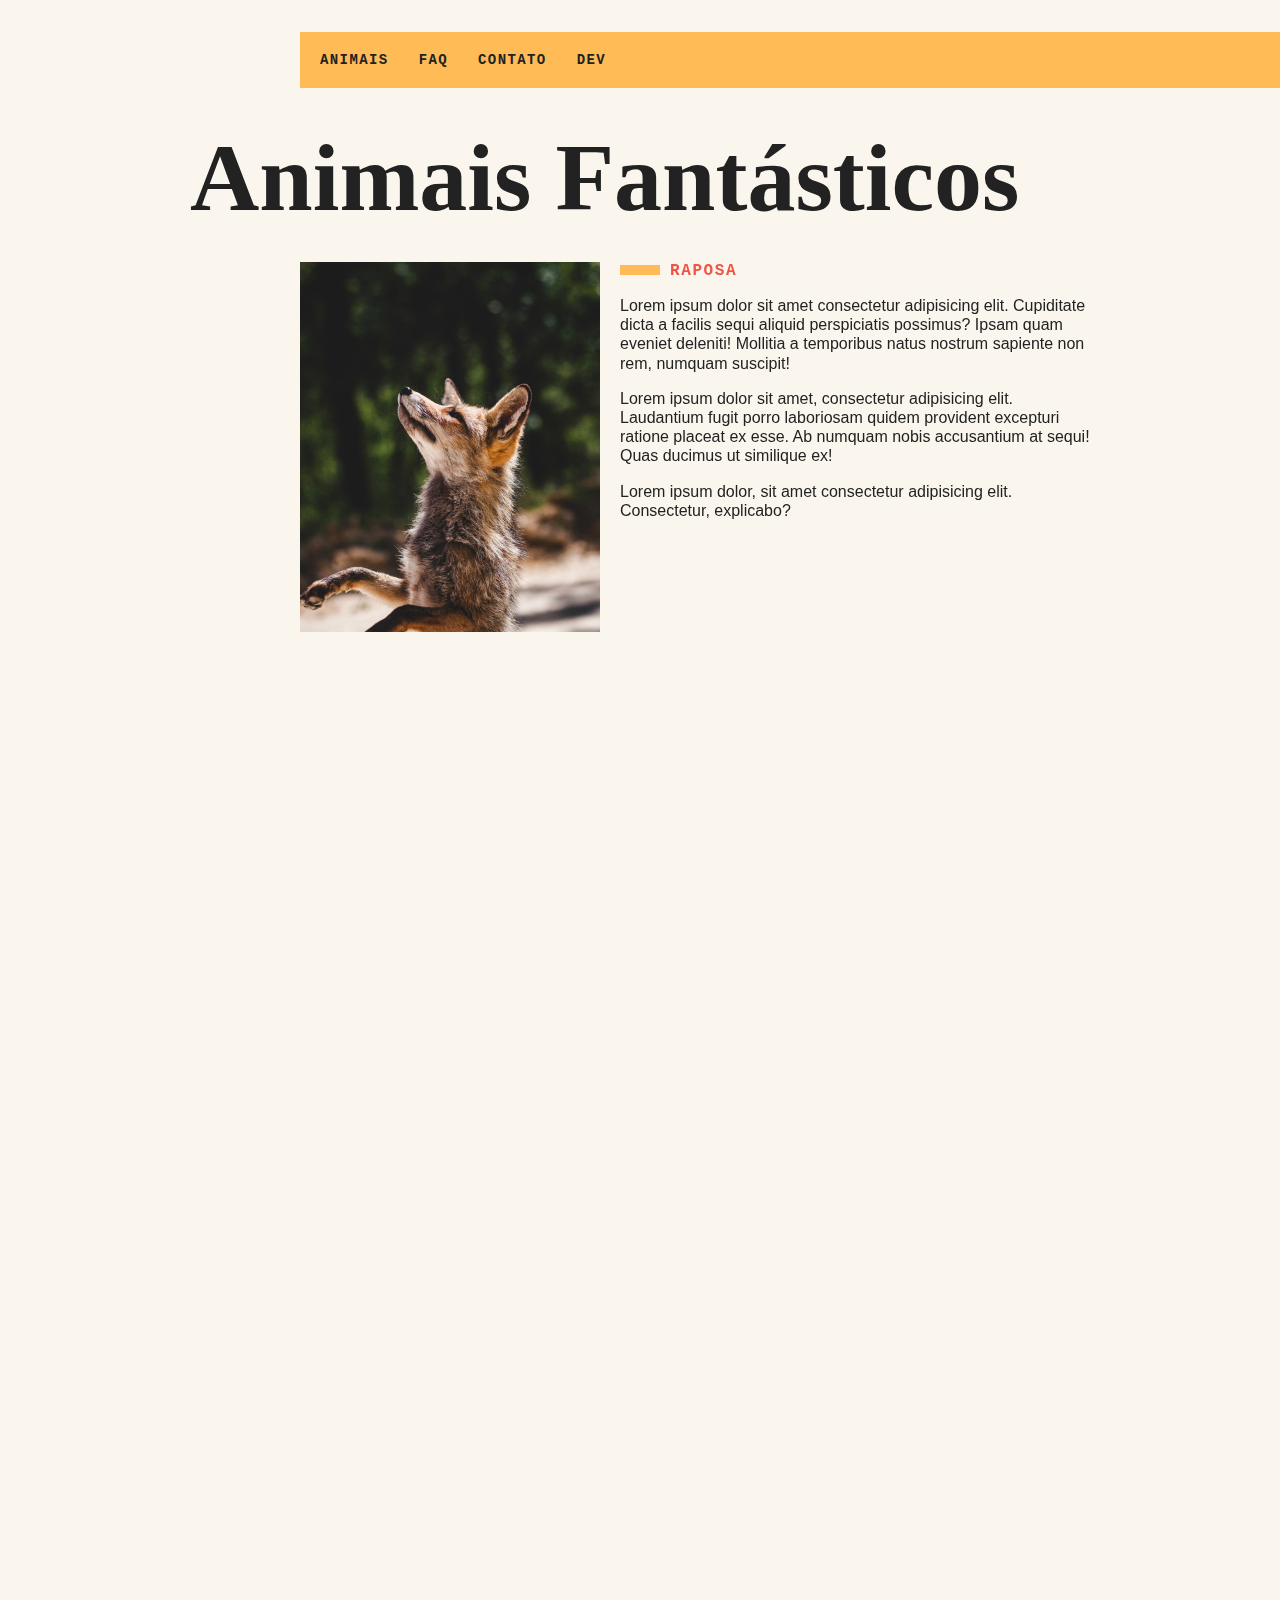
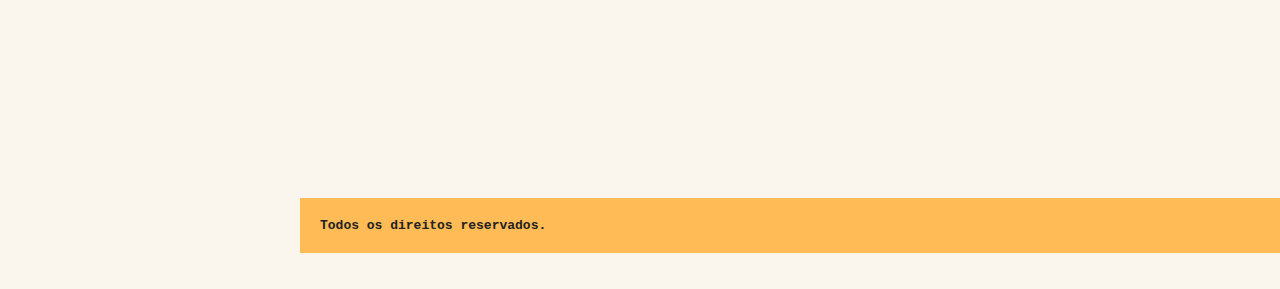
==== modal/index.html @ e8386a02 "modal" ====
<!DOCTYPE html>
<html lang="pt-br">
<head>
  <meta charset="UTF-8">
  <meta name="viewport" content="width=device-width, initial-scale=1.0">
  <link rel="stylesheet" href="css/style2.css">
  <script>document.documentElement.className += ' js';</script>
  <title>Animais Fantásticos</title>
</head>
<body>
  <nav class="menu" data-menu="suave">
    <ul>
      <li><a href="#animais">Animais</a></li>
      <li><a href="#faq">Faq</a></li>
      <li><a href="#contato">Contato</a></li>
      <li><a href="https://github.com/joaoxavier-ctrl">Dev</a></li>
    </ul>
  </nav>

  <section class="grid-section animais" data-anime="scroll" id="animais">
    <h1 class="titulo">Animais Fantásticos</h1>
    <ul class="animais-lista" data-tab="menu">
      <li>
        <img src="img/imagem1.jpg" alt="">
      </li>
      <li>
        <img src="img/imagem2.jpg" alt="">
      </li>
      <li>
        <img src="img/imagem3.jpg" alt="">
      </li>
      <li>
        <img src="img/imagem4.jpg" alt="">
      </li>
      <li>
        <img src="img/imagem5.jpg" alt="">
      </li>
      <li>
        <img src="img/imagem6.jpg" alt="">
      </li>
    </ul>

    <div class="animais-descricao" data-tab="content">
      <section data-anime="show-right">
        <h2>Raposa</h2>
        <p>Lorem ipsum dolor sit amet consectetur adipisicing elit. Cupiditate dicta a facilis sequi aliquid perspiciatis possimus? Ipsam quam eveniet deleniti! Mollitia a temporibus natus nostrum sapiente non rem, numquam suscipit!</p>
        <p>Lorem ipsum dolor sit amet, consectetur adipisicing elit. Laudantium fugit porro laboriosam quidem provident excepturi ratione placeat ex esse. Ab numquam nobis accusantium at sequi! Quas ducimus ut similique ex!</p>
        <p>Lorem ipsum dolor, sit amet consectetur adipisicing elit. Consectetur, explicabo?</p>
      </section>

      <section data-anime="show-right">
        <h2>Esquilo</h2>
        <p>Lorem ipsum dolor sit amet consectetur adipisicing elit. Cupiditate dicta a facilis sequi aliquid perspiciatis possimus? Ipsam quam eveniet deleniti! Mollitia a temporibus natus nostrum sapiente non rem, numquam suscipit!</p>
        <p>Lorem ipsum dolor sit amet, consectetur adipisicing elit. Laudantium fugit porro laboriosam quidem provident excepturi ratione placeat ex esse. Ab numquam nobis accusantium at sequi! Quas ducimus ut similique ex!</p>
        <p>Lorem ipsum dolor, sit amet consectetur adipisicing elit. Consectetur, explicabo?</p>
      </section>

      <section data-anime="show-down">
        <h2>Urso</h2>
        <p>Lorem ipsum dolor sit amet consectetur adipisicing elit. Cupiditate dicta a facilis sequi aliquid perspiciatis possimus? Ipsam quam eveniet deleniti! Mollitia a temporibus natus nostrum sapiente non rem, numquam suscipit!</p>
        <p>Lorem ipsum dolor sit amet, consectetur adipisicing elit. Laudantium fugit porro laboriosam quidem provident excepturi ratione placeat ex esse. Ab numquam nobis accusantium at sequi! Quas ducimus ut similique ex!</p>
        <p>Lorem ipsum dolor, sit amet consectetur adipisicing elit. Consectetur, explicabo?</p>
      </section>

      <section data-anime="show-down">
        <h2>Lobo</h2>
        <p>Lorem ipsum dolor sit amet consectetur adipisicing elit. Cupiditate dicta a facilis sequi aliquid perspiciatis possimus? Ipsam quam eveniet deleniti! Mollitia a temporibus natus nostrum sapiente non rem, numquam suscipit!</p>
        <p>Lorem ipsum dolor sit amet, consectetur adipisicing elit. Laudantium fugit porro laboriosam quidem provident excepturi ratione placeat ex esse. Ab numquam nobis accusantium at sequi! Quas ducimus ut similique ex!</p>
        <p>Lorem ipsum dolor, sit amet consectetur adipisicing elit. Consectetur, explicabo?</p>
      </section>

      <section data-anime="show-right">
        <h2>Macaco</h2>
        <p>Lorem ipsum dolor sit amet consectetur adipisicing elit. Cupiditate dicta a facilis sequi aliquid perspiciatis possimus? Ipsam quam eveniet deleniti! Mollitia a temporibus natus nostrum sapiente non rem, numquam suscipit!</p>
        <p>Lorem ipsum dolor sit amet, consectetur adipisicing elit. Laudantium fugit porro laboriosam quidem provident excepturi ratione placeat ex esse. Ab numquam nobis accusantium at sequi! Quas ducimus ut similique ex!</p>
        <p>Lorem ipsum dolor, sit amet consectetur adipisicing elit. Consectetur, explicabo?</p>
      </section>

      <section data-anime="show-down">
        <h2>Leão</h2>
        <p>Lorem ipsum dolor sit amet consectetur adipisicing elit. Cupiditate dicta a facilis sequi aliquid perspiciatis possimus? Ipsam quam eveniet deleniti! Mollitia a temporibus natus nostrum sapiente non rem, numquam suscipit!</p>
        <p>Lorem ipsum dolor sit amet, consectetur adipisicing elit. Laudantium fugit porro laboriosam quidem provident excepturi ratione placeat ex esse. Ab numquam nobis accusantium at sequi! Quas ducimus ut similique ex!</p>
        <p>Lorem ipsum dolor, sit amet consectetur adipisicing elit. Consectetur, explicabo?</p>
      </section>
    </div>
  </section>

  <section class="grid-section faq" data-anime="scroll" id="faq">
    <h1 class="titulo">FAQ</h1>
    <dl class="faq-lista" data-anime="accordion">
      <dt>Qual a idade dos animais?</dt>
      <dd>Lorem ipsum dolor sit amet consectetur adipisicing elit. Dolorem eveniet tenetur recusandae voluptatibus excepturi. Amet, quisquam quo. Quo, dolor earum.</dd>
      <dt>Eles são fantasticos?</dt>
      <dd>Lorem ipsum dolor sit amet consectetur adipisicing elit. Aperiam asperiores mollitia saepe sint atque optio nam provident, a non?</dd>
      <dt>Qual a diferença?</dt>
      <dd>Lorem ipsum dolor sit amet, consectetur adipisicing elit. Delectus nesciunt commodi deleniti tempora, dignissimos illo sit magni, accusantium praesentium sequi quis, ducimus fugit?</dd>
      <dt>Como proteger?</dt>
      <dd>Lorem ipsum dolor sit amet consectetur, adipisicing elit. Porro placeat, reiciendis vel dolores doloremque dolorum repudiandae ea nam, incidunt in dolor beatae.</dd>
    </dl>
  </section>

  <section class="grid-section contato"data-anime="scroll" id="contato">
    <h1 class="titulo">Contato</h1>
    <div class="mapa">
      <img src="img/mapa.png" alt="">
    </div>
    <ul class="dados">
      <li>joao.xavier21@gmail.com</li>
      <li>+55 (11) 9XXXX-XXXX</li>
      <li>Rua Logo alí, nº3</li>
      <li>Itatiba - SP</li>
    </ul>
  </section>

  <footer class="copy">
    <p>Todos os direitos reservados.</p>
  </footer>
  <script type="module" src="js/script.js"></script>
</body>
</html>
---- modal/css/style2.css ----
body, h1, h2, h3, ul, li, p, dd, dt, dl{
  margin: 0px;
  padding: 0px;
}

[data-cor]{
  background-color: blue;
}

img{
  display: block;
  width: 100%;
}

ul{
  list-style: none;
}

body{
  background: #faf6ed;
  color: #222;
  -webkit-font-smoothing: antialiased;
  display: grid;
  grid-template-columns: 1fr 120px minmax(300px, 800px) 1fr;
}

.menu{
  grid-column: 3 / 5;
  margin-top: 2rem;
  margin-bottom: 2rem;
  background: #fb5;
}

.menu ul{
  display: flex;
  flex-wrap: wrap;
  padding: 10px;
}

.menu li a{
  display: block;
  padding: 10px;
  margin-right: 10px;
  color: #222;
  text-decoration: none;
  font-family: 'IBM Plex Mono', monospace;
  font-weight: bold;
  text-transform: uppercase;
  font-size: 0.875rem;
  letter-spacing: .1em;
}

.grid-section{
  grid-column: 2 / 4;
  width: 100%;
  box-sizing: border-box;
  padding: 10px;
  display: grid;
  grid-template-columns: 90px 300px 1fr;
  gap: 20px;
  margin-bottom: 4em;
}

.titulo{
  font-family: 'Playfair Display SC', georgia;
  font-size: 6rem;
  line-height: 1;
  font-weight: bold;
  margin-bottom: 1rem;
  grid-column: 1/4;
}

.animais h2{
  font-family: monospace;
  font-size: 1rem;
  text-transform: uppercase;
  letter-spacing: .1em;
  margin-bottom: 1rem;
  color: #e54;
}

.animais h2::before{
  content: '';
  display: inline-block;
  width: 40px;
  height: 10px;
  margin-right: 10px;
  background: #fb5;
}

.animais p{
  font-family: Helvetica, Arial, sans-serif;
  line-height: 1.2;
  margin-bottom: 1rem;
}

.animais-lista{
  height: 370px;
  overflow-y: scroll;
  grid-column: 2;
}

.animais-lista li{
  cursor: pointer;
}

.animais-lista::-webkit-scrollbar{
  width: 18px;
}

.animais-lista::-webkit-scrollbar-thumb{
  background: #fb5;
  border-left: 4px solid #faf6ed;
  border-right: 4px solid #faf6ed;
}

.animais-lista::-webkit-scrollbar-track{
  background: #faf6ed;
}

.animais-descricao{
  grid-column: 3;
}

.animais-descricao section{
  margin-bottom: 3rem;
}

.faq-lista{
  grid-column: 2 / 4;
}

.faq-lista dt{
  font-family: monospace;
  font-weight: bold;
  font-size: 1.125rem;
  margin-top: 2rem;
  margin-bottom: .5rem;
  color: #e54;
}

.faq-lista dt::before{
  content: '';
  display: inline-block;
  width: 20px;
  height: 10px;
  margin-right: 10px;
  background: #fb5;
}

.faq-lista dd{
  font-family: Helvetica, Arial;
  margin-bottom: .5rem;
  margin-left: 30px;
}

.mapa{
  grid-column: 2;
}

.dados{
  grid-column: 3;
}

.dados li{
  margin-bottom: 1rem;
  font-family: Helvetica, Arial;
}

.dados li::before{
  content: '';
  display: inline-block;
  width: 20px;
  height: 10px;
  margin-right: 10px;
  background: #fb5;
}

.copy{
  grid-column: 3 / 5;
  margin-bottom: 2rem;
  background: #fb5;
}

.copy p{
  padding: 20px;
  font-family: monospace;
  font-weight: bold;
}

[data-tab="content"] section{
  display: none;
  animation: show .5s forwards;
}

[data-tab="content"] section.ativo{
  display: block !important;
}

[data-tab="content"] section.ativo.show-right{
  animation: show-right .5s forwards;
}

[data-tab="content"] section.ativo.show-down{
  animation: show-down .5s forwards;
}

@keyframes show-right{
  from {
    opacity: 0;
    transform: translate3d(-30px, 0, 0);
  }
  to{
    opacity: 1;
    transform: translate3d(0, 0, 0);
  }
}

@keyframes show-down{
  from {
    opacity: 0;
    transform: translate3d(0, -30px, 0);
  }
  to{
    opacity: 1;
    transform: translate3d(0, 0, 0);
  }
}

.js [data-anime="accordion"] dd{
  display: none;
}

[data-anime="accordion"] dt::after{
  content: '->';
  margin-left: 10px;
}

[data-anime="accordion"] dt.ativo::after{
  content: '<-';
}

[data-anime="accordion"] dd.ativo{
  display: block;
  animation: slideDown .5s forwards;
}

@keyframes slideDown{
  from{
    opacity: 0;
    max-height: 0;
  }
  to{
    opacity: 1;
    max-height: 200px;
  }
}

.js [data-anime="scroll"]{
  opacity: 0;
  transform: translate3d(-30px, 0, 0);
  transition: .3s;
}

.js [data-anime="scroll"].ativo{
  opacity: 1;
  transform: translate3d(0, 0, 0);
}

@media (max-width: 700px){
  body{
    grid-template-columns: 1fr;
  }
  .menu, .grid-section, .copy{
    grid-column: 1;
  }
  .grid-section{
    grid-template-columns: 100px 1fr;
    gap: 10px;
  }
  .animais-lista{
    grid-column: 1;
  }
  .faq-lista, .dados, .mapa{
    grid-column: 1 / 3;
  }
  .grid-section h1{
    font-size: 3rem;
  }
  .menu{
    margin-top: 0px;
  }
  .copy{
    margin-bottom: 0px;
  }
}
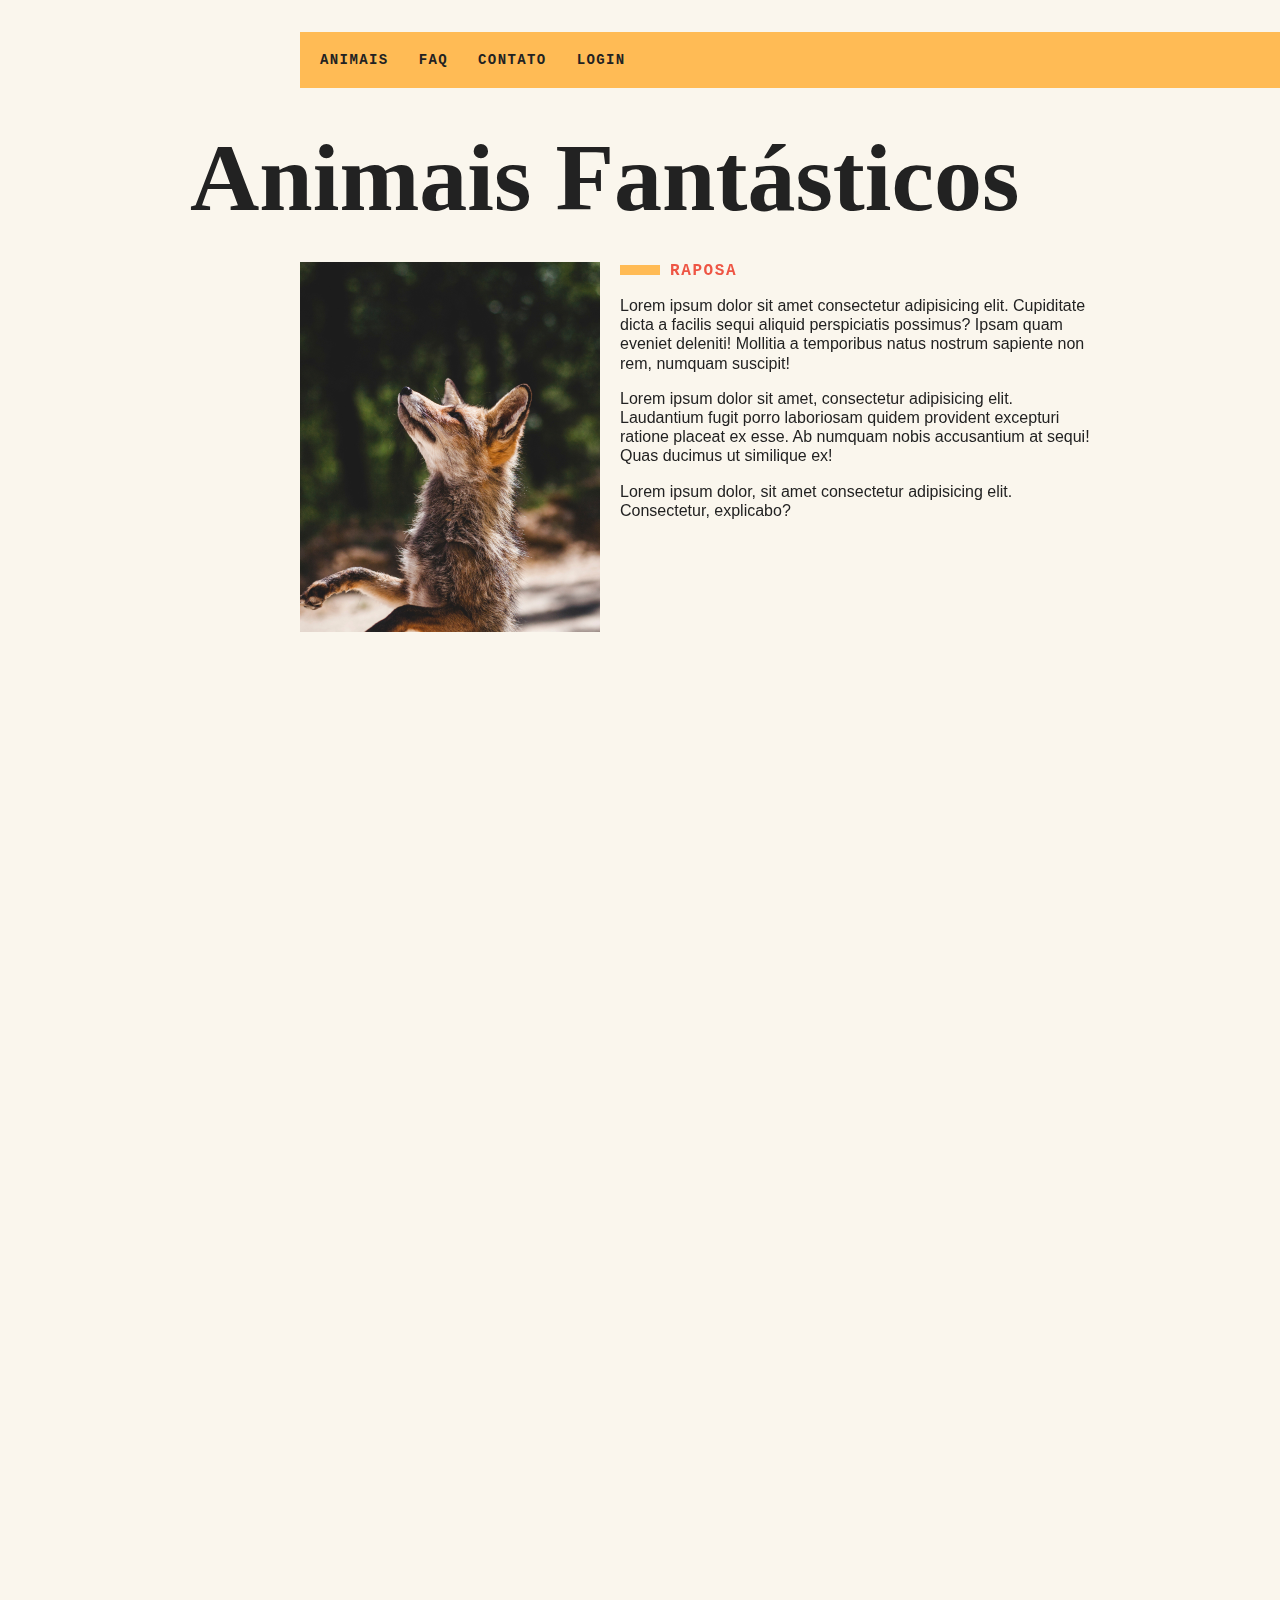
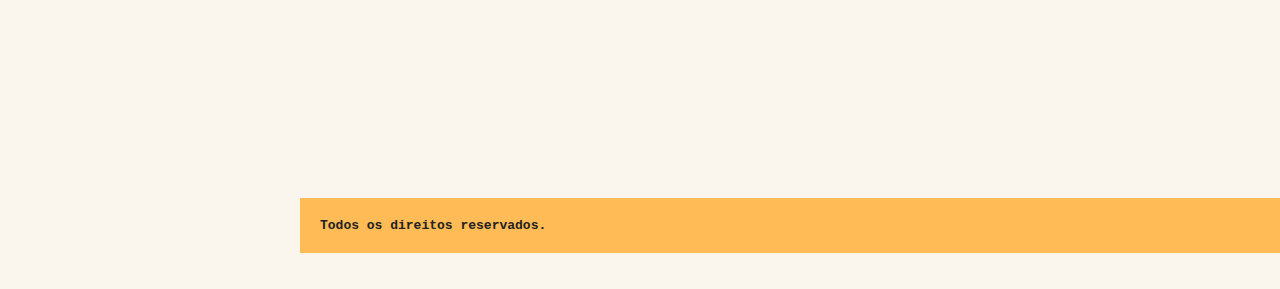
==== commit 10dad3d0: "modal-finalizado" ====
--- a/modal/index.html
+++ b/modal/index.html
@@ -3,118 +3,133 @@
 <head>
   <meta charset="UTF-8">
   <meta name="viewport" content="width=device-width, initial-scale=1.0">
-  <link rel="stylesheet" href="css/style2.css">
+  <link rel="stylesheet" href="css/style.css">
   <script>document.documentElement.className += ' js';</script>
   <title>Animais Fantásticos</title>
 </head>
 <body>
-  <nav class="menu" data-menu="suave">
-    <ul>
-      <li><a href="#animais">Animais</a></li>
-      <li><a href="#faq">Faq</a></li>
-      <li><a href="#contato">Contato</a></li>
-      <li><a href="https://github.com/joaoxavier-ctrl">Dev</a></li>
-    </ul>
-  </nav>
+  <div class="grid-container">
+    <nav class="menu" data-menu="suave">
+      <ul>
+        <li><a href="#animais">Animais</a></li>
+        <li><a href="#faq">Faq</a></li>
+        <li><a href="#contato">Contato</a></li>
+        <li><a data-modal="abrir" href="login.html">Login</a></li>
+      </ul>
+    </nav>
 
-  <section class="grid-section animais" data-anime="scroll" id="animais">
-    <h1 class="titulo">Animais Fantásticos</h1>
-    <ul class="animais-lista" data-tab="menu">
-      <li>
-        <img src="img/imagem1.jpg" alt="">
-      </li>
-      <li>
-        <img src="img/imagem2.jpg" alt="">
-      </li>
-      <li>
-        <img src="img/imagem3.jpg" alt="">
-      </li>
-      <li>
-        <img src="img/imagem4.jpg" alt="">
-      </li>
-      <li>
-        <img src="img/imagem5.jpg" alt="">
-      </li>
-      <li>
-        <img src="img/imagem6.jpg" alt="">
-      </li>
-    </ul>
+    <section class="grid-section animais" data-anime="scroll" id="animais">
+      <h1 class="titulo">Animais Fantásticos</h1>
+      <ul class="animais-lista" data-tab="menu">
+        <li>
+          <img src="img/imagem1.jpg" alt="">
+        </li>
+        <li>
+          <img src="img/imagem2.jpg" alt="">
+        </li>
+        <li>
+          <img src="img/imagem3.jpg" alt="">
+        </li>
+        <li>
+          <img src="img/imagem4.jpg" alt="">
+        </li>
+        <li>
+          <img src="img/imagem5.jpg" alt="">
+        </li>
+        <li>
+          <img src="img/imagem6.jpg" alt="">
+        </li>
+      </ul>
 
-    <div class="animais-descricao" data-tab="content">
-      <section data-anime="show-right">
-        <h2>Raposa</h2>
-        <p>Lorem ipsum dolor sit amet consectetur adipisicing elit. Cupiditate dicta a facilis sequi aliquid perspiciatis possimus? Ipsam quam eveniet deleniti! Mollitia a temporibus natus nostrum sapiente non rem, numquam suscipit!</p>
-        <p>Lorem ipsum dolor sit amet, consectetur adipisicing elit. Laudantium fugit porro laboriosam quidem provident excepturi ratione placeat ex esse. Ab numquam nobis accusantium at sequi! Quas ducimus ut similique ex!</p>
-        <p>Lorem ipsum dolor, sit amet consectetur adipisicing elit. Consectetur, explicabo?</p>
-      </section>
+      <div class="animais-descricao" data-tab="content">
+        <section data-anime="show-right">
+          <h2>Raposa</h2>
+          <p>Lorem ipsum dolor sit amet consectetur adipisicing elit. Cupiditate dicta a facilis sequi aliquid perspiciatis possimus? Ipsam quam eveniet deleniti! Mollitia a temporibus natus nostrum sapiente non rem, numquam suscipit!</p>
+          <p>Lorem ipsum dolor sit amet, consectetur adipisicing elit. Laudantium fugit porro laboriosam quidem provident excepturi ratione placeat ex esse. Ab numquam nobis accusantium at sequi! Quas ducimus ut similique ex!</p>
+          <p>Lorem ipsum dolor, sit amet consectetur adipisicing elit. Consectetur, explicabo?</p>
+        </section>
 
-      <section data-anime="show-right">
-        <h2>Esquilo</h2>
-        <p>Lorem ipsum dolor sit amet consectetur adipisicing elit. Cupiditate dicta a facilis sequi aliquid perspiciatis possimus? Ipsam quam eveniet deleniti! Mollitia a temporibus natus nostrum sapiente non rem, numquam suscipit!</p>
-        <p>Lorem ipsum dolor sit amet, consectetur adipisicing elit. Laudantium fugit porro laboriosam quidem provident excepturi ratione placeat ex esse. Ab numquam nobis accusantium at sequi! Quas ducimus ut similique ex!</p>
-        <p>Lorem ipsum dolor, sit amet consectetur adipisicing elit. Consectetur, explicabo?</p>
-      </section>
+        <section data-anime="show-right">
+          <h2>Esquilo</h2>
+          <p>Lorem ipsum dolor sit amet consectetur adipisicing elit. Cupiditate dicta a facilis sequi aliquid perspiciatis possimus? Ipsam quam eveniet deleniti! Mollitia a temporibus natus nostrum sapiente non rem, numquam suscipit!</p>
+          <p>Lorem ipsum dolor sit amet, consectetur adipisicing elit. Laudantium fugit porro laboriosam quidem provident excepturi ratione placeat ex esse. Ab numquam nobis accusantium at sequi! Quas ducimus ut similique ex!</p>
+          <p>Lorem ipsum dolor, sit amet consectetur adipisicing elit. Consectetur, explicabo?</p>
+        </section>
 
-      <section data-anime="show-down">
-        <h2>Urso</h2>
-        <p>Lorem ipsum dolor sit amet consectetur adipisicing elit. Cupiditate dicta a facilis sequi aliquid perspiciatis possimus? Ipsam quam eveniet deleniti! Mollitia a temporibus natus nostrum sapiente non rem, numquam suscipit!</p>
-        <p>Lorem ipsum dolor sit amet, consectetur adipisicing elit. Laudantium fugit porro laboriosam quidem provident excepturi ratione placeat ex esse. Ab numquam nobis accusantium at sequi! Quas ducimus ut similique ex!</p>
-        <p>Lorem ipsum dolor, sit amet consectetur adipisicing elit. Consectetur, explicabo?</p>
-      </section>
+        <section data-anime="show-down">
+          <h2>Urso</h2>
+          <p>Lorem ipsum dolor sit amet consectetur adipisicing elit. Cupiditate dicta a facilis sequi aliquid perspiciatis possimus? Ipsam quam eveniet deleniti! Mollitia a temporibus natus nostrum sapiente non rem, numquam suscipit!</p>
+          <p>Lorem ipsum dolor sit amet, consectetur adipisicing elit. Laudantium fugit porro laboriosam quidem provident excepturi ratione placeat ex esse. Ab numquam nobis accusantium at sequi! Quas ducimus ut similique ex!</p>
+          <p>Lorem ipsum dolor, sit amet consectetur adipisicing elit. Consectetur, explicabo?</p>
+        </section>
 
-      <section data-anime="show-down">
-        <h2>Lobo</h2>
-        <p>Lorem ipsum dolor sit amet consectetur adipisicing elit. Cupiditate dicta a facilis sequi aliquid perspiciatis possimus? Ipsam quam eveniet deleniti! Mollitia a temporibus natus nostrum sapiente non rem, numquam suscipit!</p>
-        <p>Lorem ipsum dolor sit amet, consectetur adipisicing elit. Laudantium fugit porro laboriosam quidem provident excepturi ratione placeat ex esse. Ab numquam nobis accusantium at sequi! Quas ducimus ut similique ex!</p>
-        <p>Lorem ipsum dolor, sit amet consectetur adipisicing elit. Consectetur, explicabo?</p>
-      </section>
+        <section data-anime="show-down">
+          <h2>Lobo</h2>
+          <p>Lorem ipsum dolor sit amet consectetur adipisicing elit. Cupiditate dicta a facilis sequi aliquid perspiciatis possimus? Ipsam quam eveniet deleniti! Mollitia a temporibus natus nostrum sapiente non rem, numquam suscipit!</p>
+          <p>Lorem ipsum dolor sit amet, consectetur adipisicing elit. Laudantium fugit porro laboriosam quidem provident excepturi ratione placeat ex esse. Ab numquam nobis accusantium at sequi! Quas ducimus ut similique ex!</p>
+          <p>Lorem ipsum dolor, sit amet consectetur adipisicing elit. Consectetur, explicabo?</p>
+        </section>
 
-      <section data-anime="show-right">
-        <h2>Macaco</h2>
-        <p>Lorem ipsum dolor sit amet consectetur adipisicing elit. Cupiditate dicta a facilis sequi aliquid perspiciatis possimus? Ipsam quam eveniet deleniti! Mollitia a temporibus natus nostrum sapiente non rem, numquam suscipit!</p>
-        <p>Lorem ipsum dolor sit amet, consectetur adipisicing elit. Laudantium fugit porro laboriosam quidem provident excepturi ratione placeat ex esse. Ab numquam nobis accusantium at sequi! Quas ducimus ut similique ex!</p>
-        <p>Lorem ipsum dolor, sit amet consectetur adipisicing elit. Consectetur, explicabo?</p>
-      </section>
+        <section data-anime="show-right">
+          <h2>Macaco</h2>
+          <p>Lorem ipsum dolor sit amet consectetur adipisicing elit. Cupiditate dicta a facilis sequi aliquid perspiciatis possimus? Ipsam quam eveniet deleniti! Mollitia a temporibus natus nostrum sapiente non rem, numquam suscipit!</p>
+          <p>Lorem ipsum dolor sit amet, consectetur adipisicing elit. Laudantium fugit porro laboriosam quidem provident excepturi ratione placeat ex esse. Ab numquam nobis accusantium at sequi! Quas ducimus ut similique ex!</p>
+          <p>Lorem ipsum dolor, sit amet consectetur adipisicing elit. Consectetur, explicabo?</p>
+        </section>
 
-      <section data-anime="show-down">
-        <h2>Leão</h2>
-        <p>Lorem ipsum dolor sit amet consectetur adipisicing elit. Cupiditate dicta a facilis sequi aliquid perspiciatis possimus? Ipsam quam eveniet deleniti! Mollitia a temporibus natus nostrum sapiente non rem, numquam suscipit!</p>
-        <p>Lorem ipsum dolor sit amet, consectetur adipisicing elit. Laudantium fugit porro laboriosam quidem provident excepturi ratione placeat ex esse. Ab numquam nobis accusantium at sequi! Quas ducimus ut similique ex!</p>
-        <p>Lorem ipsum dolor, sit amet consectetur adipisicing elit. Consectetur, explicabo?</p>
-      </section>
+        <section data-anime="show-down">
+          <h2>Leão</h2>
+          <p>Lorem ipsum dolor sit amet consectetur adipisicing elit. Cupiditate dicta a facilis sequi aliquid perspiciatis possimus? Ipsam quam eveniet deleniti! Mollitia a temporibus natus nostrum sapiente non rem, numquam suscipit!</p>
+          <p>Lorem ipsum dolor sit amet, consectetur adipisicing elit. Laudantium fugit porro laboriosam quidem provident excepturi ratione placeat ex esse. Ab numquam nobis accusantium at sequi! Quas ducimus ut similique ex!</p>
+          <p>Lorem ipsum dolor, sit amet consectetur adipisicing elit. Consectetur, explicabo?</p>
+        </section>
+      </div>
+    </section>
+
+    <section class="grid-section faq" data-anime="scroll" id="faq">
+      <h1 class="titulo">FAQ</h1>
+      <dl class="faq-lista" data-anime="accordion">
+        <dt>Qual a idade dos animais?</dt>
+        <dd>Lorem ipsum dolor sit amet consectetur adipisicing elit. Dolorem eveniet tenetur recusandae voluptatibus excepturi. Amet, quisquam quo. Quo, dolor earum.</dd>
+        <dt>Eles são fantasticos?</dt>
+        <dd>Lorem ipsum dolor sit amet consectetur adipisicing elit. Aperiam asperiores mollitia saepe sint atque optio nam provident, a non?</dd>
+        <dt>Qual a diferença?</dt>
+        <dd>Lorem ipsum dolor sit amet, consectetur adipisicing elit. Delectus nesciunt commodi deleniti tempora, dignissimos illo sit magni, accusantium praesentium sequi quis, ducimus fugit?</dd>
+        <dt>Como proteger?</dt>
+        <dd>Lorem ipsum dolor sit amet consectetur, adipisicing elit. Porro placeat, reiciendis vel dolores doloremque dolorum repudiandae ea nam, incidunt in dolor beatae.</dd>
+      </dl>
+    </section>
+
+    <section class="grid-section contato"data-anime="scroll" id="contato">
+      <h1 class="titulo">Contato</h1>
+      <div class="mapa">
+        <img src="img/mapa.png" alt="">
+      </div>
+      <ul class="dados">
+        <li>joao.xavier21@gmail.com</li>
+        <li>+55 (11) 9XXXX-XXXX</li>
+        <li>Rua Logo alí, nº3</li>
+        <li>Itatiba - SP</li>
+      </ul>
+    </section>
+
+    <footer class="copy">
+      <p>Todos os direitos reservados.</p>
+    </footer>
+  </div>
+
+  <section class="modal-container" data-modal="container">
+    <div class="modal">
+      <button data-modal="fechar" class="fechar">X</button>
+      <form action="">
+        <label for="email">Email</label>
+        <input type="text" for="email" id="email">
+        <label for="senha">Senha</label>
+        <input type="password" for="senha" id="senha">
+      </form>
+      <button type="submit">Entrar</button>
     </div>
   </section>
-
-  <section class="grid-section faq" data-anime="scroll" id="faq">
-    <h1 class="titulo">FAQ</h1>
-    <dl class="faq-lista" data-anime="accordion">
-      <dt>Qual a idade dos animais?</dt>
-      <dd>Lorem ipsum dolor sit amet consectetur adipisicing elit. Dolorem eveniet tenetur recusandae voluptatibus excepturi. Amet, quisquam quo. Quo, dolor earum.</dd>
-      <dt>Eles são fantasticos?</dt>
-      <dd>Lorem ipsum dolor sit amet consectetur adipisicing elit. Aperiam asperiores mollitia saepe sint atque optio nam provident, a non?</dd>
-      <dt>Qual a diferença?</dt>
-      <dd>Lorem ipsum dolor sit amet, consectetur adipisicing elit. Delectus nesciunt commodi deleniti tempora, dignissimos illo sit magni, accusantium praesentium sequi quis, ducimus fugit?</dd>
-      <dt>Como proteger?</dt>
-      <dd>Lorem ipsum dolor sit amet consectetur, adipisicing elit. Porro placeat, reiciendis vel dolores doloremque dolorum repudiandae ea nam, incidunt in dolor beatae.</dd>
-    </dl>
-  </section>
-
-  <section class="grid-section contato"data-anime="scroll" id="contato">
-    <h1 class="titulo">Contato</h1>
-    <div class="mapa">
-      <img src="img/mapa.png" alt="">
-    </div>
-    <ul class="dados">
-      <li>joao.xavier21@gmail.com</li>
-      <li>+55 (11) 9XXXX-XXXX</li>
-      <li>Rua Logo alí, nº3</li>
-      <li>Itatiba - SP</li>
-    </ul>
-  </section>
-
-  <footer class="copy">
-    <p>Todos os direitos reservados.</p>
-  </footer>
   <script type="module" src="js/script.js"></script>
 </body>
 </html>--- a/modal/css/style.css
+++ b/modal/css/style.css
@@ -0,0 +1,2 @@
+@import 'geral.css';
+@import 'modal.css';